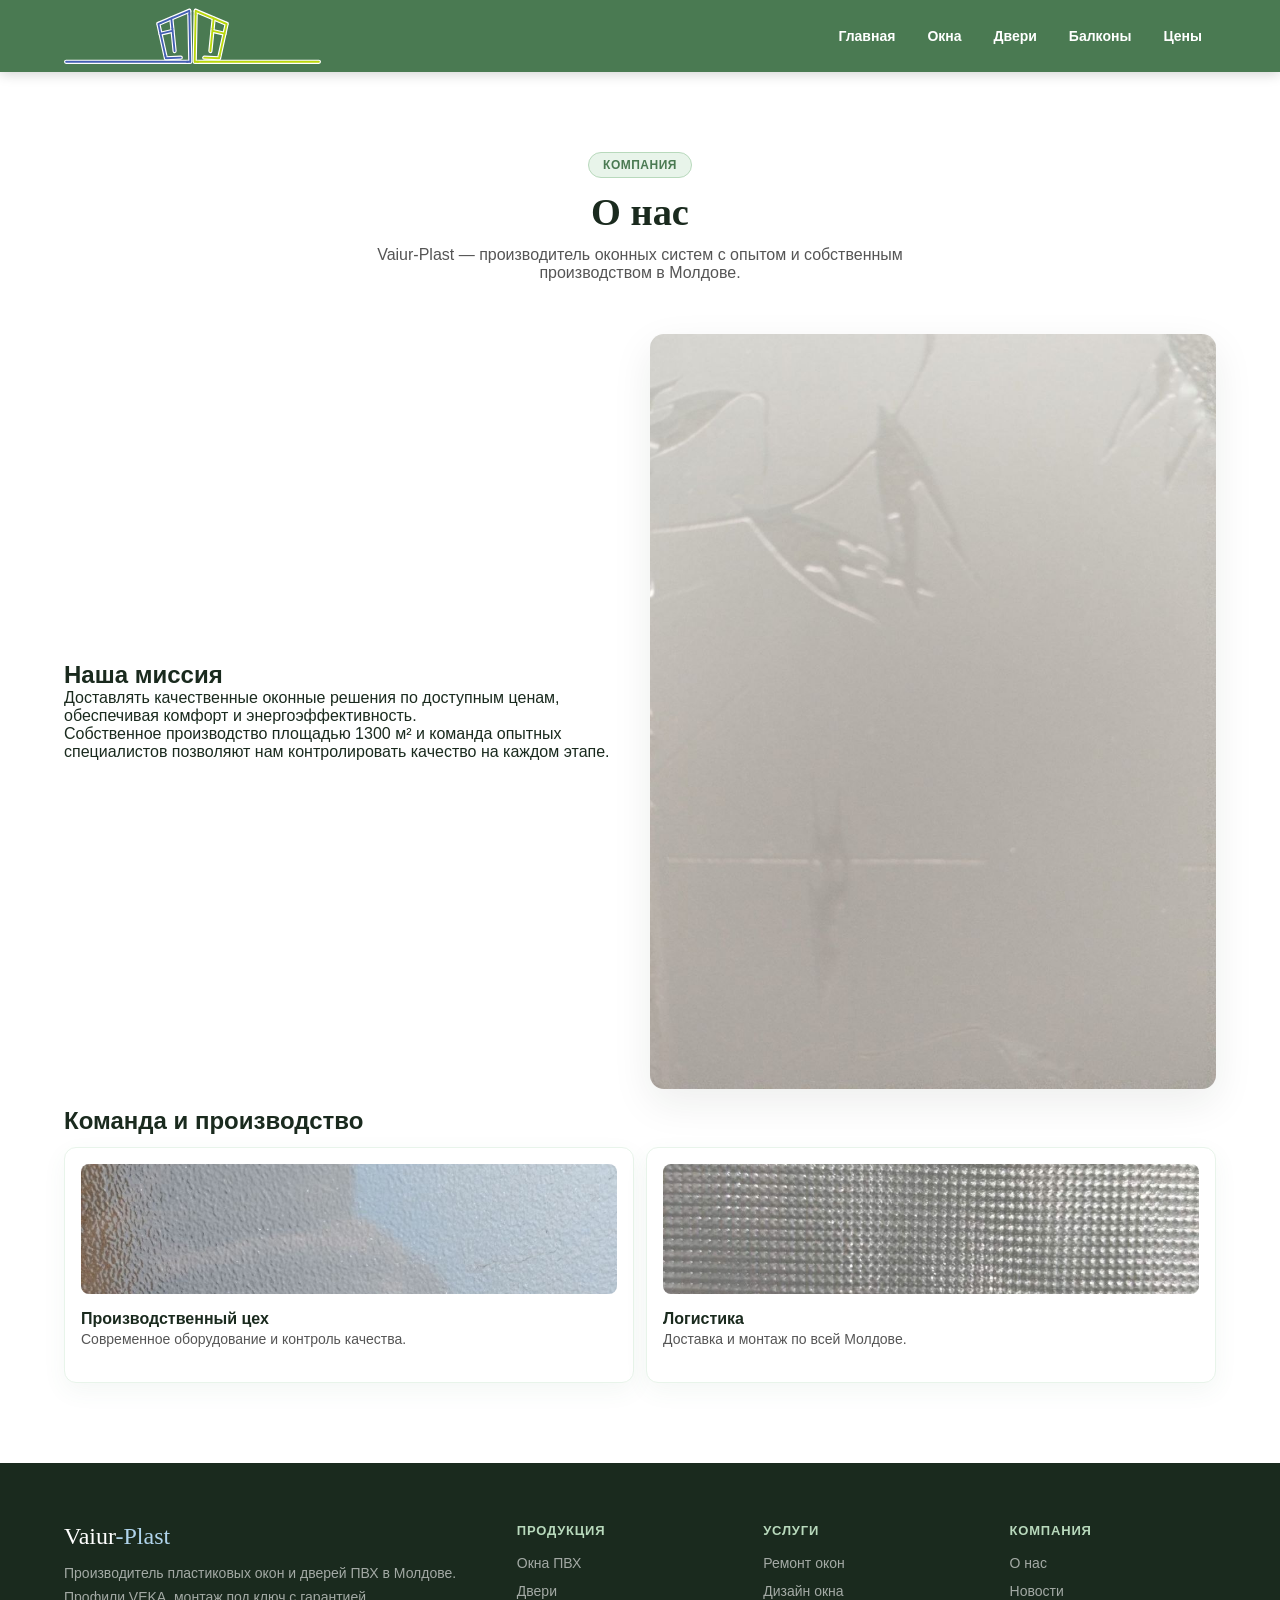
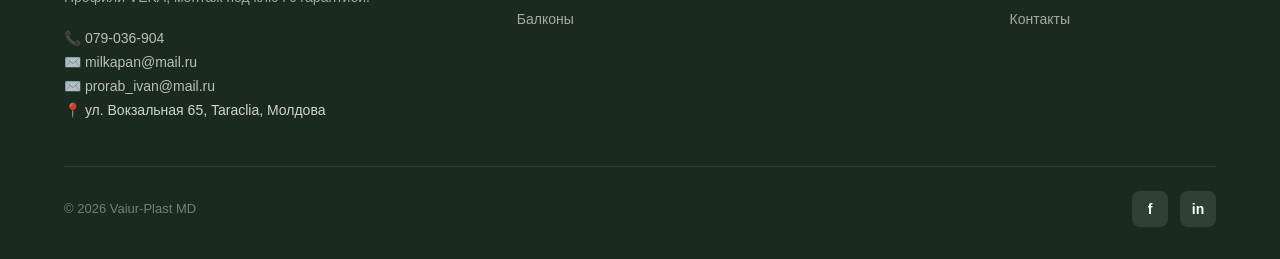
==== about.html @ cfa9eb38 "майнкрафт худже абдейт" ====
<!DOCTYPE html>
<html lang="ru">
<head>
  <meta charset="utf-8">
  <meta name="viewport" content="width=device-width,initial-scale=1">
  <title>О нас — Vaiur-Plast</title>
  <link rel="stylesheet" href="style.css">
  </head>
<body>
  <header>
    <div class="header-inner">
      <div class="logo"><a href="index.html"><img class="site-logo" src="image/Group 3.svg" alt="Vaiur-Plast"></a></div>
      <nav>
        <a href="index.html">Главная</a>
        <a href="okna.html">Окна</a>
        <a href="dveri.html">Двери</a>
        <a href="balkony.html">Балконы</a>
        <a href="ceny.html">Цены</a>
      </nav>
    </div>
  </header>

  <main class="section">
    <div class="section-inner">
      <div class="section-header">
        <div class="section-tag">КОМПАНИЯ</div>
        <h1 class="section-title">О нас</h1>
        <p class="section-sub">Vaiur-Plast — производитель оконных систем с опытом и собственным производством в Молдове.</p>
      </div>

      <div class="page-hero" style="display:grid;grid-template-columns:1fr 1fr;gap:20px;align-items:center;margin-bottom:18px">
        <div>
          <h2>Наша миссия</h2>
          <p>Доставлять качественные оконные решения по доступным ценам, обеспечивая комфорт и энергоэффективность.</p>
          <p>Собственное производство площадью 1300 м² и команда опытных специалистов позволяют нам контролировать качество на каждом этапе.</p>
        </div>
        <div class="hero-image">
          <img class="img-cover" src="image/5296533191483137431.jpg" alt="Производство" style="width:100%;border-radius:8px;">
        </div>
      </div>

      <section>
        <h2>Команда и производство</h2>
        <div style="display:grid;grid-template-columns:repeat(auto-fit,minmax(220px,1fr));gap:12px;margin-top:12px">
          <div class="card"><img src="image/5296533191483137432.jpg" alt="Команда" style="width:100%;height:130px;object-fit:cover;border-radius:8px"><strong>Производственный цех</strong><p class="product-desc">Современное оборудование и контроль качества.</p></div>
          <div class="card"><img src="image/5296533191483137433.jpg" alt="Склад" style="width:100%;height:130px;object-fit:cover;border-radius:8px"><strong>Логистика</strong><p class="product-desc">Доставка и монтаж по всей Молдове.</p></div>
        </div>
      </section>
    </div>
  </main>

  <footer>
    <div class="footer-inner">
      <div class="footer-grid">
        <div>
          <div class="footer-logo">Vaiur<span>-Plast</span></div>
          <p class="footer-desc">Производитель пластиковых окон и дверей ПВХ в Молдове. Профили VEKA, монтаж под ключ с гарантией.</p>
          <div class="footer-contact">
            <a href="tel:079036904">📞 079-036-904</a>
            <a href="mailto:milkapan@mail.ru">✉️ milkapan@mail.ru</a>
            <a href="mailto:prorab_ivan@mail.ru">✉️ prorab_ivan@mail.ru</a>
            <span>📍 ул. Вокзальная 65, Taraclia, Молдова</span>
          </div>
        </div>
        <div class="footer-col">
          <h4>Продукция</h4>
          <ul class="footer-links">
            <li><a href="okna.html">Окна ПВХ</a></li>
            <li><a href="dveri.html">Двери</a></li>
            <li><a href="balkony.html">Балконы</a></li>
          </ul>
        </div>
        <div class="footer-col">
          <h4>Услуги</h4>
          <ul class="footer-links">
            <li><a href="remont.html">Ремонт окон</a></li>
            <li><a href="dizayn.html">Дизайн окна</a></li>
          </ul>
        </div>
        <div class="footer-col">
          <h4>Компания</h4>
          <ul class="footer-links">
            <li><a href="about.html">О нас</a></li>
            <li><a href="news.html">Новости</a></li>
            <li><a href="contacts.html">Контакты</a></li>
          </ul>
        </div>
      </div>
      <div class="footer-bottom">
        <span>© 2026 Vaiur-Plast MD</span>
        <div class="footer-socials">
          <a href="#" class="social-btn">f</a>
          <a href="#" class="social-btn">in</a>
        </div>
      </div>
    </div>
  </footer>
</body>
</html>
---- style.css ----
* {
      margin: 0;
      padding: 0;
      box-sizing: border-box
    }

    :root {
      --sage: #7aab82;
      --sage-light: #b8d9bc;
      --sage-pale: #e8f4ea;
      --sage-dark: #4a7a52;
      --sky: #6baed6;
      --sky-light: #b0d4ec;
      --sky-pale: #e3f2fa;
      --sky-dark: #3a7aaa;
      --white: #fff;
      --off-white: #f7faf8;
      --gray: #555;
      --gray-light: #888;
      --dark: #1a2a1e;
      --font-main: 'Nunito', sans-serif;
      --font-display: 'Playfair Display', serif;
    }

    body {
      font-family: var(--font-main);
      color: var(--dark);
      background: var(--white);
      overflow-x: hidden
    }

    a {
      text-decoration: none;
      color: inherit
    }

    /* TOP BAR */
    .topbar {
      background: var(--sage-dark);
      color: #fff;
      font-size: 13px;
      padding: 6px 0
    }

    .topbar-inner {
      max-width: 1200px;
      margin: 0 auto;
      padding: 0 24px;
      display: flex;
      justify-content: space-between;
      align-items: center;
      flex-wrap: wrap;
      gap: 8px
    }

    .topbar a {
      color: #d4eddb;
      transition: color .2s
    }

    .topbar a:hover {
      color: #fff
    }

    .topbar-links {
      display: flex;
      gap: 24px
    }

    /* HEADER */
    header {
      background: var(--sage-dark);
      color: #fff;
      box-shadow: 0 2px 12px rgba(0,0,0,.18);
      position: sticky;
      top: 0;
      z-index: 100
    }

    .header-inner {
      max-width: 1200px;
      margin: 0 auto;
      padding: 0 24px;
      display: flex;
      align-items: center;
      justify-content: space-between;
      height: 72px
    }

    .logo {
      display: flex;
      align-items: center;
      gap: 10px
    }

    .logo-icon {
      width: 44px;
      height: 44px;
      background: linear-gradient(135deg, var(--sage), var(--sky));
      border-radius: 10px;
      display: flex;
      align-items: center;
      justify-content: center;
      color: #fff;
      font-weight: 800;
      font-size: 16px;
      letter-spacing: -0.5px
    }

    .site-logo{height:56px;display:block}

    .logo-text {
      font-family: var(--font-display);
      font-size: 22px;
      color: var(--sage-dark)
    }

    .logo-text span {
      color: var(--sky-dark)
    }

    nav {
      display: flex;
      align-items: center;
      gap: 4px
    }

    nav a {
      padding: 8px 14px;
      font-size: 14px;
      font-weight: 600;
      border-radius: 6px;
      color: #fff;
      transition: all .2s;
      white-space: nowrap
    }

    nav a:hover {
      background: rgba(255,255,255,.06);
      color: #fff
    }

    .header-actions {
      display: flex;
      align-items: center;
      gap: 12px
    }

    .phone {
      font-weight: 700;
      font-size: 16px;
      color: var(--sage-dark)
    }

    .btn-primary {
      background: var(--sage-dark);
      color: #fff;
      padding: 10px 20px;
      border-radius: 8px;
      font-weight: 700;
      font-size: 14px;
      transition: all .2s;
      border: none;
      cursor: pointer
    }

    .btn-primary:hover {
      background: var(--sky-dark);
      transform: translateY(-1px)
    }

    .btn-outline {
      border: 2px solid var(--sage-dark);
      color: var(--sage-dark);
      padding: 9px 18px;
      border-radius: 8px;
      font-weight: 700;
      font-size: 14px;
      transition: all .2s;
      background: transparent;
      cursor: pointer
    }

    .btn-outline:hover {
      background: var(--sage-pale)
    }

    /* HERO */
    .hero {
      min-height: 88vh;
      background: linear-gradient(135deg, var(--sage-pale) 0%, var(--sky-pale) 60%, #fff 100%);
      display: flex;
      align-items: center;
      position: relative;
      overflow: hidden
    }

    .hero::before {
      content: '';
      position: absolute;
      top: -80px;
      right: -120px;
      width: 600px;
      height: 600px;
      background: radial-gradient(circle, rgba(107, 174, 214, .18) 0%, transparent 70%);
      border-radius: 50%
    }

    .hero::after {
      content: '';
      position: absolute;
      bottom: -100px;
      left: -100px;
      width: 500px;
      height: 500px;
      background: radial-gradient(circle, rgba(122, 171, 130, .15) 0%, transparent 70%);
      border-radius: 50%
    }

    .hero-inner {
      max-width: 1200px;
      margin: 0 auto;
      padding: 80px 24px;
      display: grid;
      grid-template-columns: 1fr 1fr;
      gap: 60px;
      align-items: center;
      position: relative;
      z-index: 1
    }

    .hero-tag {
      display: inline-block;
      background: var(--sage-pale);
      color: var(--sage-dark);
      border: 1px solid var(--sage-light);
      padding: 6px 16px;
      border-radius: 20px;
      font-size: 13px;
      font-weight: 700;
      letter-spacing: .5px;
      margin-bottom: 20px
    }

    .hero h1 {
      font-family: var(--font-display);
      font-size: clamp(36px, 4vw, 56px);
      line-height: 1.1;
      color: var(--dark);
      margin-bottom: 20px
    }

    .hero h1 em {
      font-style: normal;
      color: var(--sage-dark)
    }

    .hero-sub {
      font-size: 17px;
      color: var(--gray);
      line-height: 1.7;
      margin-bottom: 36px;
      max-width: 480px
    }

    .hero-ctas {
      display: flex;
      gap: 12px;
      flex-wrap: wrap
    }

    .hero-ctas .btn-primary {
      font-size: 15px;
      padding: 14px 28px
    }

    .hero-ctas .btn-outline {
      font-size: 15px;
      padding: 13px 26px
    }

    .hero-stats {
      display: flex;
      gap: 32px;
      margin-top: 40px;
      flex-wrap: wrap
    }

    .hero-stat-num {
      font-family: var(--font-display);
      font-size: 32px;
      color: var(--sage-dark);
      font-weight: 700
    }

    .hero-stat-label {
      font-size: 13px;
      color: var(--gray-light)
    }

    .hero-visual {
      position: relative
    }

    .hero-card {
      background: #fff;
      border-radius: 20px;
      padding: 32px;
      box-shadow: 0 20px 60px rgba(74, 122, 82, .15);
      position: relative
    }

    .hero-card::before {
      content: '';
      position: absolute;
      top: -8px;
      left: -8px;
      right: 8px;
      bottom: 8px;
      background: linear-gradient(135deg, var(--sage-light), var(--sky-light));
      border-radius: 20px;
      z-index: -1;
      opacity: .4
    }

    .window-graphic {
      width: 100%;
      aspect-ratio: 4/3;
      background: linear-gradient(160deg, var(--sky-pale) 0%, var(--sage-pale) 100%);
      border-radius: 12px;
      position: relative;
      overflow: hidden;
      display: flex;
      align-items: center;
      justify-content: center
    }

    .window-frame {
      width: 75%;
      height: 80%;
      border: 6px solid var(--sage-dark);
      border-radius: 8px;
      position: relative;
      display: grid;
      grid-template-columns: 1fr 1fr;
      gap: 6px;
      padding: 6px;
      background: var(--sage-dark)
    }

    .window-pane {
      background: linear-gradient(135deg, rgba(107, 174, 214, .5), rgba(107, 174, 214, .25));
      border-radius: 4px;
      position: relative
    }

    .window-pane::after {
      content: '';
      position: absolute;
      top: 12px;
      left: 12px;
      right: 12px;
      height: 2px;
      background: rgba(255, 255, 255, .6);
      border-radius: 1px
    }

    .window-handle {
      position: absolute;
      bottom: 30%;
      left: calc(50% - 3px);
      width: 6px;
      height: 20px;
      background: var(--sage-dark);
      border-radius: 3px
    }

    .floating-badge {
      position: absolute;
      background: #fff;
      border-radius: 12px;
      padding: 12px 16px;
      box-shadow: 0 8px 24px rgba(0, 0, 0, .1);
      display: flex;
      align-items: center;
      gap: 10px;
      font-size: 13px;
      font-weight: 600
    }

    .badge-top {
      top: -20px;
      right: -20px
    }

    .badge-bottom {
      bottom: -20px;
      left: -20px
    }

    .badge-icon {
      width: 36px;
      height: 36px;
      border-radius: 8px;
      display: flex;
      align-items: center;
      justify-content: center;
      font-size: 18px;
      font-weight: 700
    }

    .badge-icon.green {
      background: var(--sage-pale);
      color: var(--sage-dark)
    }

    .badge-icon.blue {
      background: var(--sky-pale);
      color: var(--sky-dark)
    }

    /* PROMO BANNER */
    .promo-banner {
      background: linear-gradient(90deg, var(--sage-dark), var(--sky-dark));
      padding: 24px;
      text-align: center;
      color: #fff
    }

    .promo-banner h3 {
      font-size: 20px;
      font-weight: 800;
      margin-bottom: 4px
    }

    .promo-timer {
      display: inline-flex;
      gap: 16px;
      margin-top: 12px;
      align-items: center
    }

    .timer-block {
      background: rgba(255, 255, 255, .2);
      border-radius: 8px;
      padding: 8px 16px;
      text-align: center
    }

    .timer-num {
      font-size: 24px;
      font-weight: 800;
      display: block;
      line-height: 1
    }

    .timer-label {
      font-size: 10px;
      opacity: .8;
      text-transform: uppercase;
      letter-spacing: .5px
    }

    .timer-sep {
      font-size: 24px;
      font-weight: 700;
      opacity: .6
    }

    /* PRODUCTS */
    .section {
      padding: 80px 0
    }

    .section-inner {
      max-width: 1200px;
      margin: 0 auto;
      padding: 0 24px
    }

    .section-header {
      text-align: center;
      margin-bottom: 52px
    }

    .section-tag {
      display: inline-block;
      background: var(--sage-pale);
      color: var(--sage-dark);
      border: 1px solid var(--sage-light);
      padding: 5px 14px;
      border-radius: 20px;
      font-size: 12px;
      font-weight: 700;
      letter-spacing: .5px;
      margin-bottom: 12px
    }

    .section-title {
      font-family: var(--font-display);
      font-size: clamp(28px, 3vw, 40px);
      color: var(--dark);
      margin-bottom: 12px
    }

    .section-sub {
      color: var(--gray);
      font-size: 16px;
      max-width: 540px;
      margin: 0 auto
    }

    .products-grid {
      display: grid;
      grid-template-columns: repeat(auto-fit, minmax(280px, 1fr));
      gap: 24px
    }

    .product-card {
      border: 1.5px solid var(--sage-light);
      border-radius: 16px;
      overflow: hidden;
      transition: all .3s;
      background: #fff
    }

    .product-card:hover {
      transform: translateY(-6px);
      box-shadow: 0 20px 50px rgba(74, 122, 82, .15);
      border-color: var(--sage)
    }

    .product-img {
      height: 200px;
      display: flex;
      align-items: center;
      justify-content: center;
      position: relative
    }

    .product-img.sage {
      background: linear-gradient(135deg, var(--sage-pale), var(--sage-light))
    }

    .product-img.sky {
      background: linear-gradient(135deg, var(--sky-pale), var(--sky-light))
    }

    .product-img.mixed {
      background: linear-gradient(135deg, var(--sage-pale), var(--sky-pale))
    }

    .product-icon {
      font-size: 60px;
      opacity: .7
    }

    .product-body {
      padding: 24px
    }

    .product-title {
      font-size: 18px;
      font-weight: 800;
      margin-bottom: 8px;
      color: var(--dark)
    }

    .product-desc {
      font-size: 14px;
      color: var(--gray);
      line-height: 1.6;
      margin-bottom: 16px
    }

    .product-link {
      color: var(--sage-dark);
      font-weight: 700;
      font-size: 14px;
      display: flex;
      align-items: center;
      gap: 6px;
      transition: gap .2s
    }

    .product-link:hover {
      gap: 10px
    }

    /* STEPS */
    .steps-section {
      background: linear-gradient(135deg, var(--sage-pale) 0%, var(--sky-pale) 100%)
    }

    .steps-grid {
      display: grid;
      grid-template-columns: repeat(auto-fit, minmax(180px, 1fr));
      gap: 24px;
      counter-reset: step
    }

    .step-card {
      background: #fff;
      border-radius: 16px;
      padding: 28px 24px;
      text-align: center;
      position: relative;
      counter-increment: step
    }

    .step-card::before {
      content: counter(step);
      position: absolute;
      top: -16px;
      left: 50%;
      transform: translateX(-50%);
      width: 32px;
      height: 32px;
      background: var(--sage-dark);
      color: #fff;
      border-radius: 50%;
      display: flex;
      align-items: center;
      justify-content: center;
      font-weight: 800;
      font-size: 14px;
      line-height: 32px;
      text-align: center
    }

    .step-icon {
      font-size: 36px;
      margin-bottom: 12px;
      display: block
    }

    .step-title {
      font-size: 15px;
      font-weight: 700;
      color: var(--dark);
      margin-bottom: 8px
    }

    .step-text {
      font-size: 13px;
      color: var(--gray);
      line-height: 1.5
    }

    /* PROFILES */
    .profiles-grid {
      display: grid;
      grid-template-columns: repeat(auto-fit, minmax(300px, 1fr));
      gap: 24px
    }

    .profile-card {
      border: 1.5px solid var(--sky-light);
      border-radius: 16px;
      padding: 28px;
      background: #fff;
      transition: all .3s
    }

    .profile-card:hover {
      border-color: var(--sky);
      box-shadow: 0 12px 40px rgba(107, 174, 214, .2)
    }

    .profile-header {
      display: flex;
      align-items: center;
      gap: 16px;
      margin-bottom: 20px
    }

    .profile-badge {
      width: 56px;
      height: 56px;
      border-radius: 12px;
      background: linear-gradient(135deg, var(--sky-pale), var(--sage-pale));
      display: flex;
      align-items: center;
      justify-content: center;
      font-weight: 800;
      font-size: 18px;
      color: var(--sky-dark)
    }

    .profile-name {
      font-size: 18px;
      font-weight: 800;
      color: var(--dark)
    }

    .profile-sub {
      font-size: 13px;
      color: var(--gray-light)
    }

    .profile-features {
      list-style: none
    }

    .profile-features li {
      font-size: 14px;
      color: var(--gray);
      padding: 7px 0;
      border-bottom: 1px solid var(--sage-pale);
      display: flex;
      align-items: flex-start;
      gap: 8px
    }

    .profile-features li:last-child {
      border-bottom: none
    }

    .profile-features li::before {
      content: '✓';
      color: var(--sage);
      font-weight: 800;
      flex-shrink: 0;
      margin-top: 1px
    }

    .profile-cta {
      margin-top: 20px;
      width: 100%;
      text-align: center;
      display: block;
      padding: 12px;
      border-radius: 10px;
      font-weight: 700;
      font-size: 14px;
      border: 2px solid var(--sage-dark);
      color: var(--sage-dark);
      transition: all .2s;
      background: transparent;
      cursor: pointer
    }

    .profile-cta:hover {
      background: var(--sage-dark);
      color: #fff
    }

    /* ADVANTAGES */
    .advantages-grid {
      display: grid;
      grid-template-columns: repeat(auto-fit, minmax(220px, 1fr));
      gap: 20px
    }

    .adv-card {
      padding: 28px 24px;
      border-radius: 14px;
      position: relative;
      overflow: hidden
    }

    .adv-card.sage-bg {
      background: var(--sage-pale);
      border: 1px solid var(--sage-light)
    }

    .adv-card.sky-bg {
      background: var(--sky-pale);
      border: 1px solid var(--sky-light)
    }

    .adv-icon {
      font-size: 36px;
      margin-bottom: 12px;
      display: block
    }

    .adv-title {
      font-size: 16px;
      font-weight: 800;
      color: var(--dark);
      margin-bottom: 8px
    }

    .adv-text {
      font-size: 13px;
      color: var(--gray);
      line-height: 1.6
    }

    /* STATS */
    .stats-section {
      background: linear-gradient(135deg, var(--sage-dark), var(--sky-dark));
      color: #fff;
      padding: 60px 0
    }

    .stats-grid {
      display: grid;
      grid-template-columns: repeat(auto-fit, minmax(160px, 1fr));
      gap: 32px;
      text-align: center
    }

/* Catalog gallery styles */
.catalog-grid{
  display:grid;
  grid-template-columns:repeat(auto-fit,minmax(240px,1fr));
  gap:18px;
}
.catalog-item{background:#fff;border-radius:10px;overflow:hidden;border:1px solid var(--sage-pale);}
.catalog-item img{width:100%;height:220px;object-fit:cover;display:block;transition:transform .25s ease}
.catalog-item img:hover{transform:scale(1.03)}
.catalog-item figcaption{padding:10px 12px;font-weight:700;color:var(--dark);font-size:14px}

/* Lightbox */
.lightbox-overlay{position:fixed;inset:0;display:flex;flex-direction:column;align-items:center;justify-content:center;background:rgba(0,0,0,.75);z-index:2000;opacity:0;pointer-events:none;transition:opacity .2s}
.lightbox-overlay.open{opacity:1;pointer-events:auto}
.lightbox-overlay .lb-image{max-width:92%;max-height:80vh;border-radius:8px;box-shadow:0 20px 60px rgba(0,0,0,.5)}
.lightbox-overlay .lb-caption{margin-top:12px;color:#fff;font-size:14px;opacity:.95}
.lightbox-overlay .lb-close{position:absolute;top:22px;right:24px;background:transparent;border:none;color:#fff;font-size:26px;cursor:pointer}

@media (max-width:520px){
  .catalog-item img{height:160px}
  .catalog-grid{gap:12px}
}

    .stat-num {
      font-family: var(--font-display);
      font-size: 48px;
      font-weight: 700;
      line-height: 1;
      margin-bottom: 8px;
      color: #fff
    }

    .stat-label {
      font-size: 14px;
      opacity: .8
    }

    /* REVIEWS */
    .reviews-grid {
      display: grid;
      grid-template-columns: repeat(auto-fit, minmax(280px, 1fr));
      gap: 24px
    }

    .review-card {
      background: #fff;
      border: 1.5px solid var(--sage-light);
      border-radius: 16px;
      padding: 28px;
      transition: all .3s
    }

    .review-card:hover {
      border-color: var(--sage);
      box-shadow: 0 10px 30px rgba(74, 122, 82, .12)
    }

    .review-stars {
      color: #f4a200;
      font-size: 18px;
      margin-bottom: 12px;
      letter-spacing: 2px
    }

    .review-text {
      font-size: 14px;
      color: var(--gray);
      line-height: 1.7;
      margin-bottom: 20px;
      font-style: italic
    }

    .review-author {
      display: flex;
      align-items: center;
      gap: 12px
    }

    .review-avatar {
      width: 40px;
      height: 40px;
      border-radius: 50%;
      background: linear-gradient(135deg, var(--sage), var(--sky));
      color: #fff;
      display: flex;
      align-items: center;
      justify-content: center;
      font-weight: 800;
      font-size: 15px;
      flex-shrink: 0
    }

    .review-name {
      font-weight: 700;
      font-size: 14px
    }

    .review-date {
      font-size: 12px;
      color: var(--gray-light)
    }

    /* CTA BLOCK */
    .cta-section {
      background: var(--off-white);
      padding: 80px 0
    }

    .cta-inner {
      max-width: 700px;
      margin: 0 auto;
      padding: 0 24px;
      text-align: center
    }

    .cta-inner h2 {
      font-family: var(--font-display);
      font-size: clamp(26px, 3vw, 38px);
      margin-bottom: 16px;
      color: var(--dark)
    }

    .cta-inner p {
      font-size: 16px;
      color: var(--gray);
      margin-bottom: 36px;
      line-height: 1.7
    }

    .cta-form {
      display: flex;
      gap: 12px;
      max-width: 500px;
      margin: 0 auto;
      flex-wrap: wrap;
      justify-content: center
    }

    .cta-form input {
      flex: 1;
      min-width: 220px;
      padding: 14px 18px;
      border: 1.5px solid var(--sage-light);
      border-radius: 10px;
      font-family: var(--font-main);
      font-size: 15px;
      outline: none;
      transition: border-color .2s
    }

    .cta-form input:focus {
      border-color: var(--sage)
    }

    .cta-form button {
      padding: 14px 28px;
      background: var(--sage-dark);
      color: #fff;
      border: none;
      border-radius: 10px;
      font-family: var(--font-main);
      font-weight: 700;
      font-size: 15px;
      cursor: pointer;
      transition: all .2s;
      white-space: nowrap
    }

    .cta-form button:hover {
      background: var(--sky-dark)
    }

    .cta-note {
      font-size: 12px;
      color: var(--gray-light);
      margin-top: 12px
    }

    /* FOOTER */
    footer {
      background: var(--dark);
      color: rgba(255, 255, 255, .8);
      padding: 60px 0 32px
    }

    .footer-inner {
      max-width: 1200px;
      margin: 0 auto;
      padding: 0 24px
    }

    .footer-grid {
      display: grid;
      grid-template-columns: 2fr 1fr 1fr 1fr;
      gap: 40px;
      margin-bottom: 48px
    }

    .footer-logo {
      font-family: var(--font-display);
      font-size: 24px;
      color: #fff;
      margin-bottom: 12px
    }

    .footer-logo span {
      color: var(--sky-light)
    }

    .footer-desc {
      font-size: 14px;
      line-height: 1.7;
      color: rgba(255, 255, 255, .6);
      margin-bottom: 20px
    }

    .footer-contact {
      font-size: 14px;
      display: flex;
      flex-direction: column;
      gap: 8px
    }

    .footer-contact a {
      color: rgba(255, 255, 255, .7);
      transition: color .2s
    }

    .footer-contact a:hover {
      color: #fff
    }

    .footer-col h4 {
      font-size: 13px;
      font-weight: 700;
      letter-spacing: .8px;
      text-transform: uppercase;
      color: var(--sage-light);
      margin-bottom: 16px
    }

    .footer-links {
      list-style: none;
      display: flex;
      flex-direction: column;
      gap: 10px
    }

    .footer-links a {
      font-size: 14px;
      color: rgba(255, 255, 255, .6);
      transition: color .2s
    }

    .footer-links a:hover {
      color: #fff
    }

    .footer-bottom {
      border-top: 1px solid rgba(255, 255, 255, .1);
      padding-top: 24px;
      display: flex;
      justify-content: space-between;
      align-items: center;
      font-size: 13px;
      color: rgba(255, 255, 255, .4);
      flex-wrap: wrap;
      gap: 12px
    }

    .footer-socials {
      display: flex;
      gap: 12px
    }

    .social-btn {
      width: 36px;
      height: 36px;
      border-radius: 8px;
      background: rgba(255, 255, 255, .1);
      display: flex;
      align-items: center;
      justify-content: center;
      transition: background .2s;
      color: #fff;
      font-weight: 700;
      font-size: 14px
    }

    .social-btn:hover {
      background: var(--sage-dark)
    }

    /* WORK HOURS BADGE */
    .hours {
      background: var(--sage-pale);
      color: var(--sage-dark);
      font-size: 12px;
      font-weight: 600;
      padding: 4px 10px;
      border-radius: 6px;
      border: 1px solid var(--sage-light)
    }

    @media(max-width:900px) {
      .hero-inner {
        grid-template-columns: 1fr
      }

      .hero-visual {
        display: none
      }

      .footer-grid {
        grid-template-columns: 1fr 1fr
      }

      nav {
        display: none
      }
    }

    @media(max-width:600px) {
      .footer-grid {
        grid-template-columns: 1fr
      }

      .hero-stats {
        gap: 20px
      }

      .hero-stat-num {
        font-size: 24px
      }
    }

    /* PAGE IMAGES & CARDS */
    .page-hero {
      display: grid;
      grid-template-columns: 1fr 1fr;
      gap: 28px;
      align-items: center;
      margin-bottom: 28px;
    }

    .page-hero .hero-image {
      border-radius: 14px;
      overflow: hidden;
      box-shadow: 0 14px 40px rgba(26, 42, 30, .08);
      min-height: 260px;
    }

    .img-cover {
      display: block;
      width: 100%;
      height: 100%;
      object-fit: cover;
    }

    .gallery-grid {
      display: grid;
      grid-template-columns: repeat(auto-fit, minmax(200px, 1fr));
      gap: 12px;
      margin-top: 20px;
    }

    .feature-cards {
      display: grid;
      grid-template-columns: repeat(auto-fit, minmax(220px, 1fr));
      gap: 16px;
      margin-top: 20px;
    }

    .card {
      background: #fff;
      border-radius: 12px;
      padding: 16px;
      border: 1px solid var(--sage-pale);
      box-shadow: 0 8px 24px rgba(74,122,82,.06);
    }

    .card img {
      width: 100%;
      height: 150px;
      object-fit: cover;
      border-radius: 8px;
      margin-bottom: 12px;
    }

    @media(max-width:900px) {
      .page-hero { grid-template-columns: 1fr }
    }
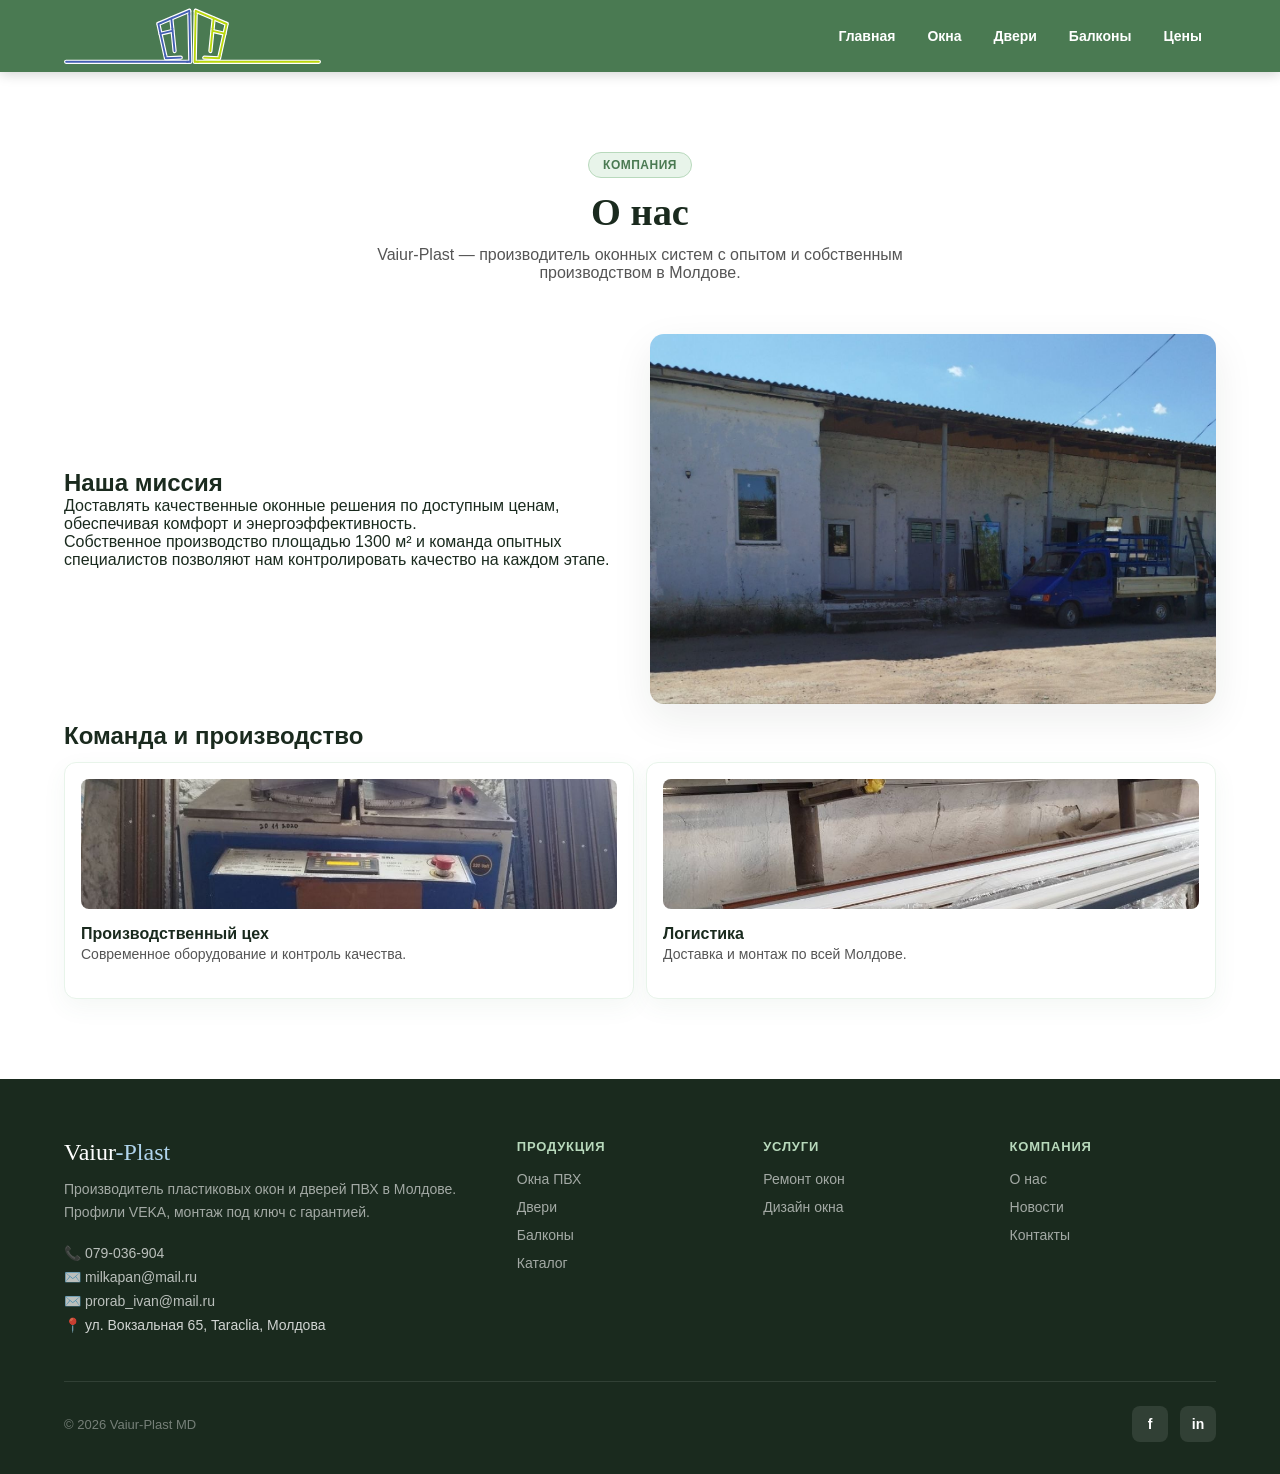
==== commit 176e3e53: "все" ====
--- a/about.html
+++ b/about.html
@@ -15,7 +15,7 @@
         <a href="okna.html">Окна</a>
         <a href="dveri.html">Двери</a>
         <a href="balkony.html">Балконы</a>
-        <a href="ceny.html">Цены</a>
+        <a href="calc.php">Цены</a>
       </nav>
     </div>
   </header>
@@ -35,15 +35,15 @@
           <p>Собственное производство площадью 1300 м² и команда опытных специалистов позволяют нам контролировать качество на каждом этапе.</p>
         </div>
         <div class="hero-image">
-          <img class="img-cover" src="image/5296533191483137431.jpg" alt="Производство" style="width:100%;border-radius:8px;">
+          <img class="img-cover" src="image/5296533191483137446.jpg" alt="Производство" style="width:100%;border-radius:8px;">
         </div>
       </div>
 
       <section>
         <h2>Команда и производство</h2>
         <div style="display:grid;grid-template-columns:repeat(auto-fit,minmax(220px,1fr));gap:12px;margin-top:12px">
-          <div class="card"><img src="image/5296533191483137432.jpg" alt="Команда" style="width:100%;height:130px;object-fit:cover;border-radius:8px"><strong>Производственный цех</strong><p class="product-desc">Современное оборудование и контроль качества.</p></div>
-          <div class="card"><img src="image/5296533191483137433.jpg" alt="Склад" style="width:100%;height:130px;object-fit:cover;border-radius:8px"><strong>Логистика</strong><p class="product-desc">Доставка и монтаж по всей Молдове.</p></div>
+          <div class="card"><img src="image/5296533191483137436.jpg" alt="Команда" style="width:100%;height:130px;object-fit:cover;border-radius:8px"><strong>Производственный цех</strong><p class="product-desc">Современное оборудование и контроль качества.</p></div>
+          <div class="card"><img src="image/5296533191483137434.jpg" alt="Склад" style="width:100%;height:130px;object-fit:cover;border-radius:8px"><strong>Логистика</strong><p class="product-desc">Доставка и монтаж по всей Молдове.</p></div>
         </div>
       </section>
     </div>
@@ -68,6 +68,7 @@
             <li><a href="okna.html">Окна ПВХ</a></li>
             <li><a href="dveri.html">Двери</a></li>
             <li><a href="balkony.html">Балконы</a></li>
+             <li><a href="catalog.html">Каталог</a></li>
           </ul>
         </div>
         <div class="footer-col">
